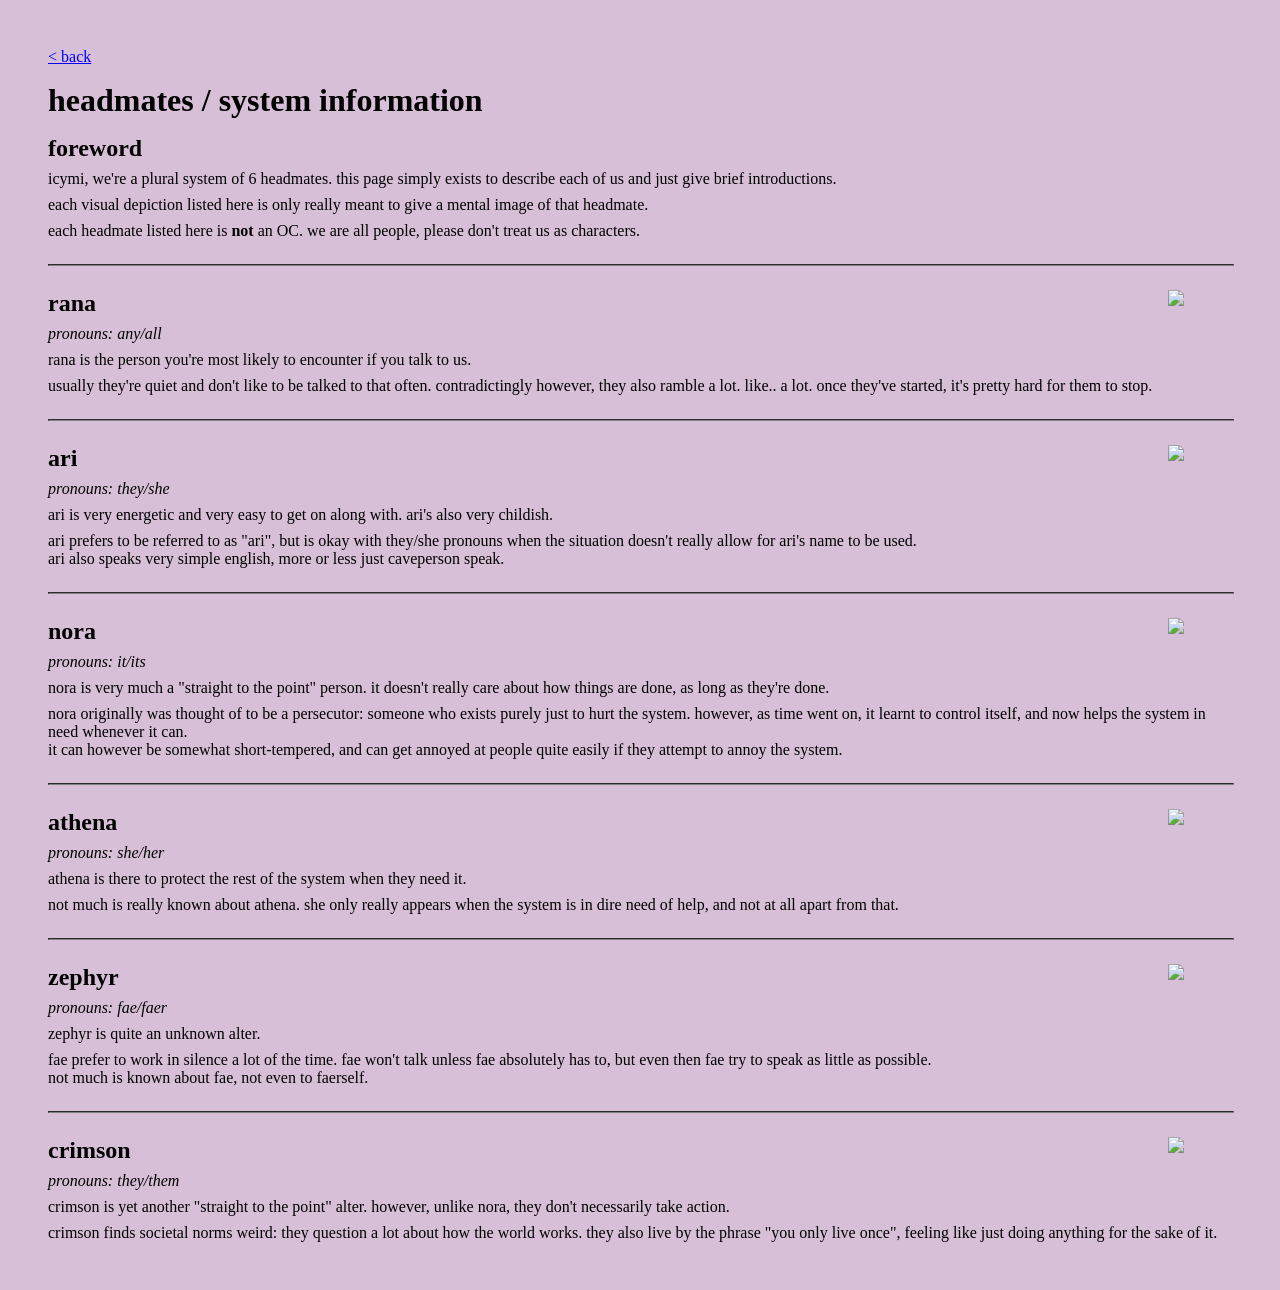
==== alters.html @ 37e74d07 "initial commit!" ====
<!DOCTYPE html>
<html>

<head>
    <title>dainfloop - alters</title>
    <link href="./style.css" rel="stylesheet" type="text/css" />
</head>

<body>
    <a href=".">&lt; back</a>
    <div class="left-right" id="hi">
        <h1>headmates / system information</h1>
    </div>
    <div>
        <h2>foreword</h2>
        <p>
            icymi, we're a plural system of 6 headmates. this page simply exists to describe each of us and just give
            brief introductions.
        </p>
        <p>
            each visual depiction listed here is only really meant to give a mental image of that headmate.
        </p>
        <p>
            each headmate listed here is <strong>not</strong> an OC. we are all people, please don't treat us as
            characters.
        </p>
    </div>
    <hr>
    <div>
        <div class="left-right">
            <h2>rana</h2>
            <img src="https://rana.transfemme.dev/static/pfps/maidrana.png" />
        </div>
        <i>pronouns: any/all</i>
        <p>rana is the person you're most likely to encounter if you talk to us.</p>
        <p>
            usually they're quiet and don't like to be talked to that often. contradictingly however, they also ramble a
            lot. like.. a lot. once they've started, it's pretty hard for them to stop.
        </p>
    </div>
    <hr>
    <div>
        <div class="left-right">
            <h2>ari</h2>
            <img src="https://rana.transfemme.dev/static/pfps/ari.png" />
        </div>
        <i>pronouns: they/she</i>
        <p>ari is very energetic and very easy to get on along with. ari's also very childish.</p>
        <p>
            ari prefers to be referred to as "ari", but is okay with they/she pronouns when the situation doesn't really
            allow for ari's name to be used.
            <br>ari also speaks very simple english, more or less just caveperson speak.
        </p>
    </div>
    <hr>
    <div>
        <div class="left-right">
            <h2>nora</h2>
            <img src="https://rana.transfemme.dev/static/pfps/nora.png" />
        </div>
        <i>pronouns: it/its</i>
        <p>nora is very much a "straight to the point" person. it doesn't really care about how things are done, as long
            as they're done.</p>
        <p>
            nora originally was thought of to be a persecutor: someone who exists purely just to hurt the system.
            however, as time went on, it learnt to control itself, and now helps the system in need whenever it can.
            <br>it can however be somewhat short-tempered, and can get annoyed at people quite easily if they attempt to
            annoy the system.
        </p>
    </div>
    <hr>
    <div>
        <div class="left-right">
            <h2>athena</h2>
            <img src="https://rana.transfemme.dev/static/pfps/athena.png" />
        </div>
        <i>pronouns: she/her</i>
        <p>athena is there to protect the rest of the system when they need it.</p>
        <p>
            not much is really known about athena. she only really appears when the system is in dire need of help, and
            not at all apart from that.
        </p>
    </div>
    <hr>
    <div>
        <div class="left-right">
            <h2>zephyr</h2>
            <img src="https://rana.transfemme.dev/static/pfps/zephyr.png" />
        </div>
        <i>pronouns: fae/faer</i>
        <p>zephyr is quite an unknown alter.</p>
        <p>
            fae prefer to work in silence a lot of the time. fae won't talk unless fae absolutely has to, but even then
            fae try to speak as little as possible.<br>not much is known about fae, not even to faerself.
        </p>
    </div>
    <hr>
    <div>
        <div class="left-right">
            <h2>crimson</h2>
            <img src="https://rana.transfemme.dev/static/pfps/crimson.png" />
        </div>
        <i>pronouns: they/them</i>
        <p>crimson is yet another "straight to the point" alter. however, unlike nora, they don't necessarily take
            action.</p>
        <p>
            crimson finds societal norms weird: they question a lot about how the world works. they also live by the
            phrase "you only live once", feeling like just doing anything for the sake of it.
        </p>
    </div>
</body>

</html>
---- style.css ----
@import url(https://cdn.jsdelivr.net/npm/hack-font@3/build/web/hack.css);

html {
    background-color: rgb(216, 191, 216);
    font-family: serif;
}

body {
    display: flex;
    flex-direction: column;
    margin: auto;
    padding: 48px;
    gap: 16px;
}

.left-right {
    display: flex;
    justify-content: space-between;
    /* align-items: center; */
}

body * * {
    margin: 0;
}

img {
    width: 64px;
    height: auto;
}

.lastfm-cover {
    width: 96px;
    height: auto;
}

div:not(.left-right) {
    display: flex;
    flex-direction: column;
    gap: 8px;
}

a {
    color: blue
}

hr {
    border-color: gray;
    width: 100%;
}

footer {
    position: fixed;
    bottom: 48px;
}

.break-line {
    white-space: pre-line;
}

.monospace {
    font-family: Hack;
}
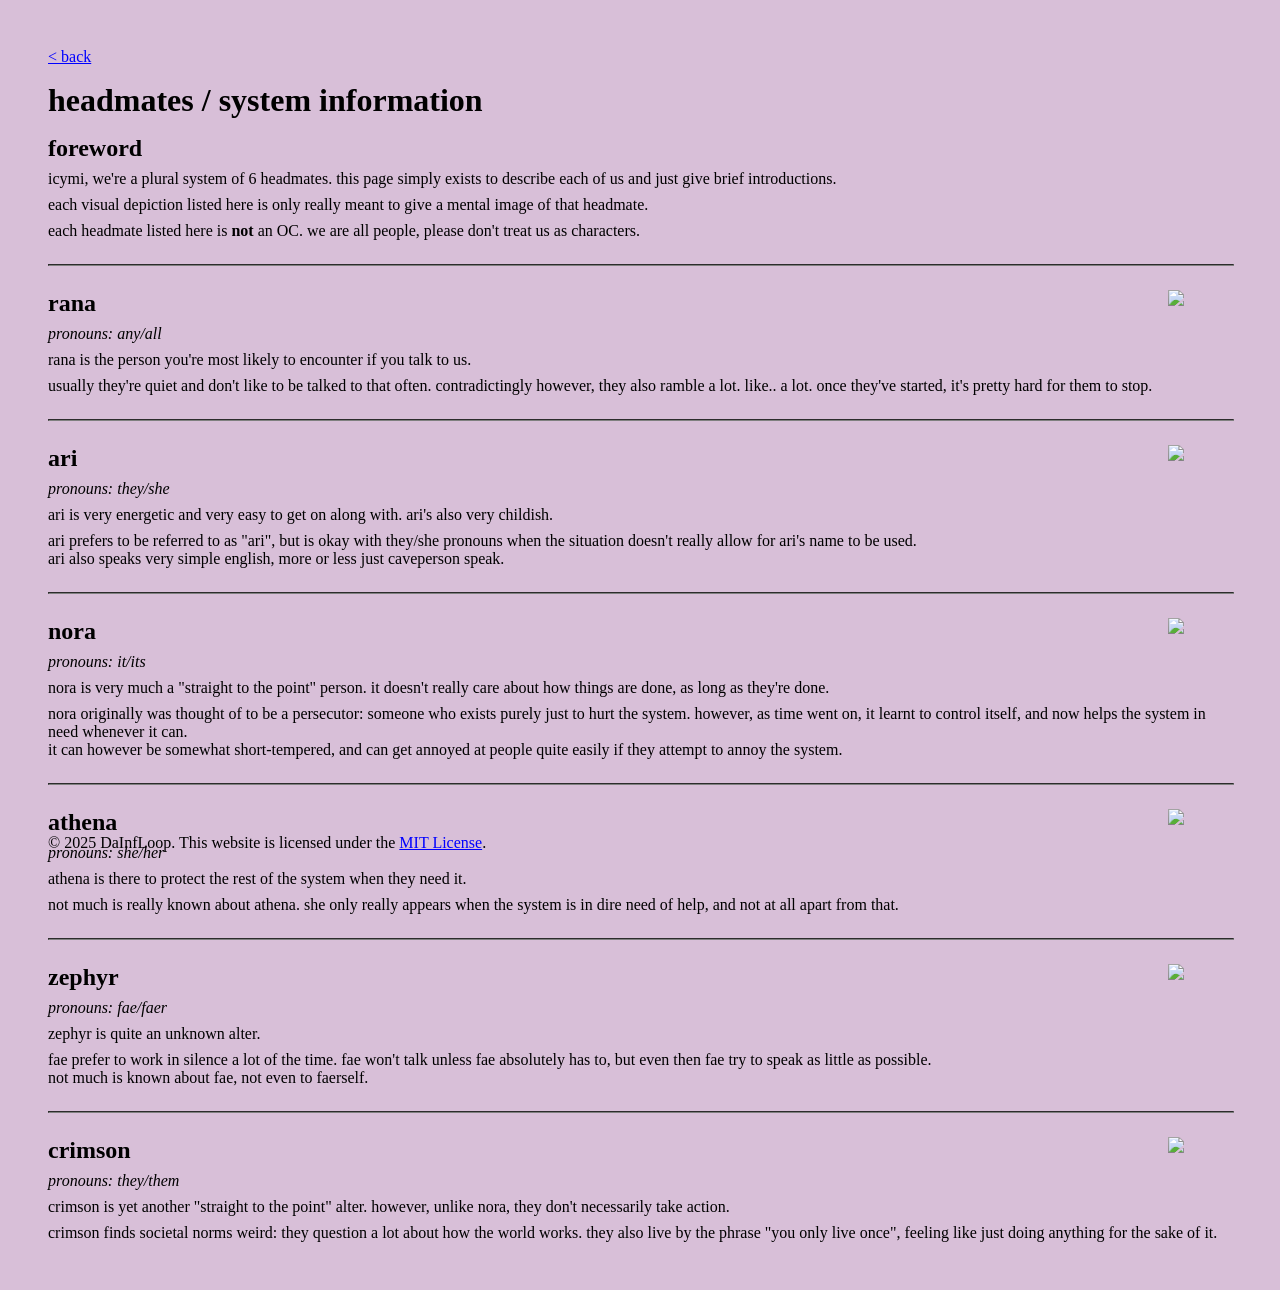
==== commit ef7c1b3e: "forgot to add the footer to the alters page" ====
--- a/alters.html
+++ b/alters.html
@@ -108,6 +108,9 @@
             phrase "you only live once", feeling like just doing anything for the sake of it.
         </p>
     </div>
+    <footer>
+        &copy; 2025 DaInfLoop. This website is licensed under the <a href="license.html">MIT License</a>.
+    </footer>
 </body>
 
 </html>
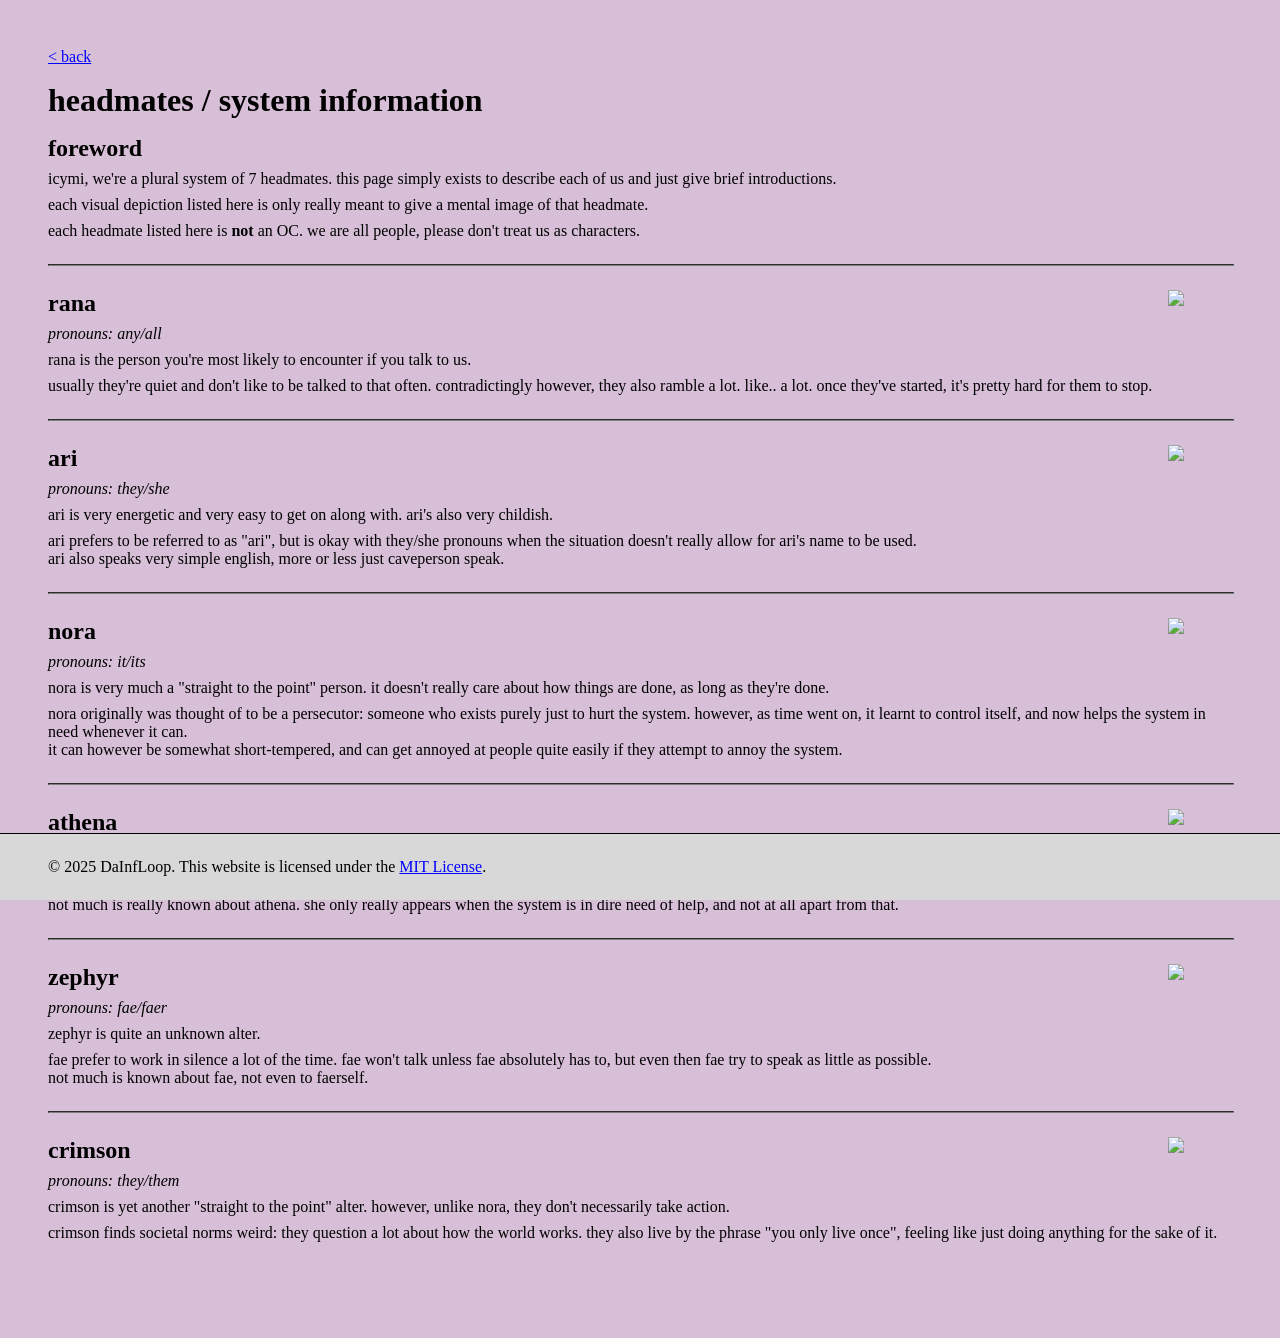
==== commit 58832472: "incorrect number of headmates" ====
--- a/alters.html
+++ b/alters.html
@@ -14,7 +14,7 @@
     <div>
         <h2>foreword</h2>
         <p>
-            icymi, we're a plural system of 6 headmates. this page simply exists to describe each of us and just give
+            icymi, we're a plural system of 7 headmates. this page simply exists to describe each of us and just give
             brief introductions.
         </p>
         <p>
@@ -113,4 +113,4 @@
     </footer>
 </body>
 
-</html>+</html>
--- a/style.css
+++ b/style.css
@@ -11,12 +11,12 @@
     margin: auto;
     padding: 48px;
     gap: 16px;
+    margin-bottom: 48px;
 }
 
 .left-right {
     display: flex;
     justify-content: space-between;
-    /* align-items: center; */
 }
 
 body * * {
@@ -50,7 +50,12 @@
 
 footer {
     position: fixed;
-    bottom: 48px;
+    bottom: 0px;
+    background-color: rgb(216, 216, 216);
+    padding: 24px 48px;
+    width: 100%;
+    border-top: 1px solid black;
+    left: 0px;
 }
 
 .break-line {
@@ -59,4 +64,4 @@
 
 .monospace {
     font-family: Hack;
-}+}
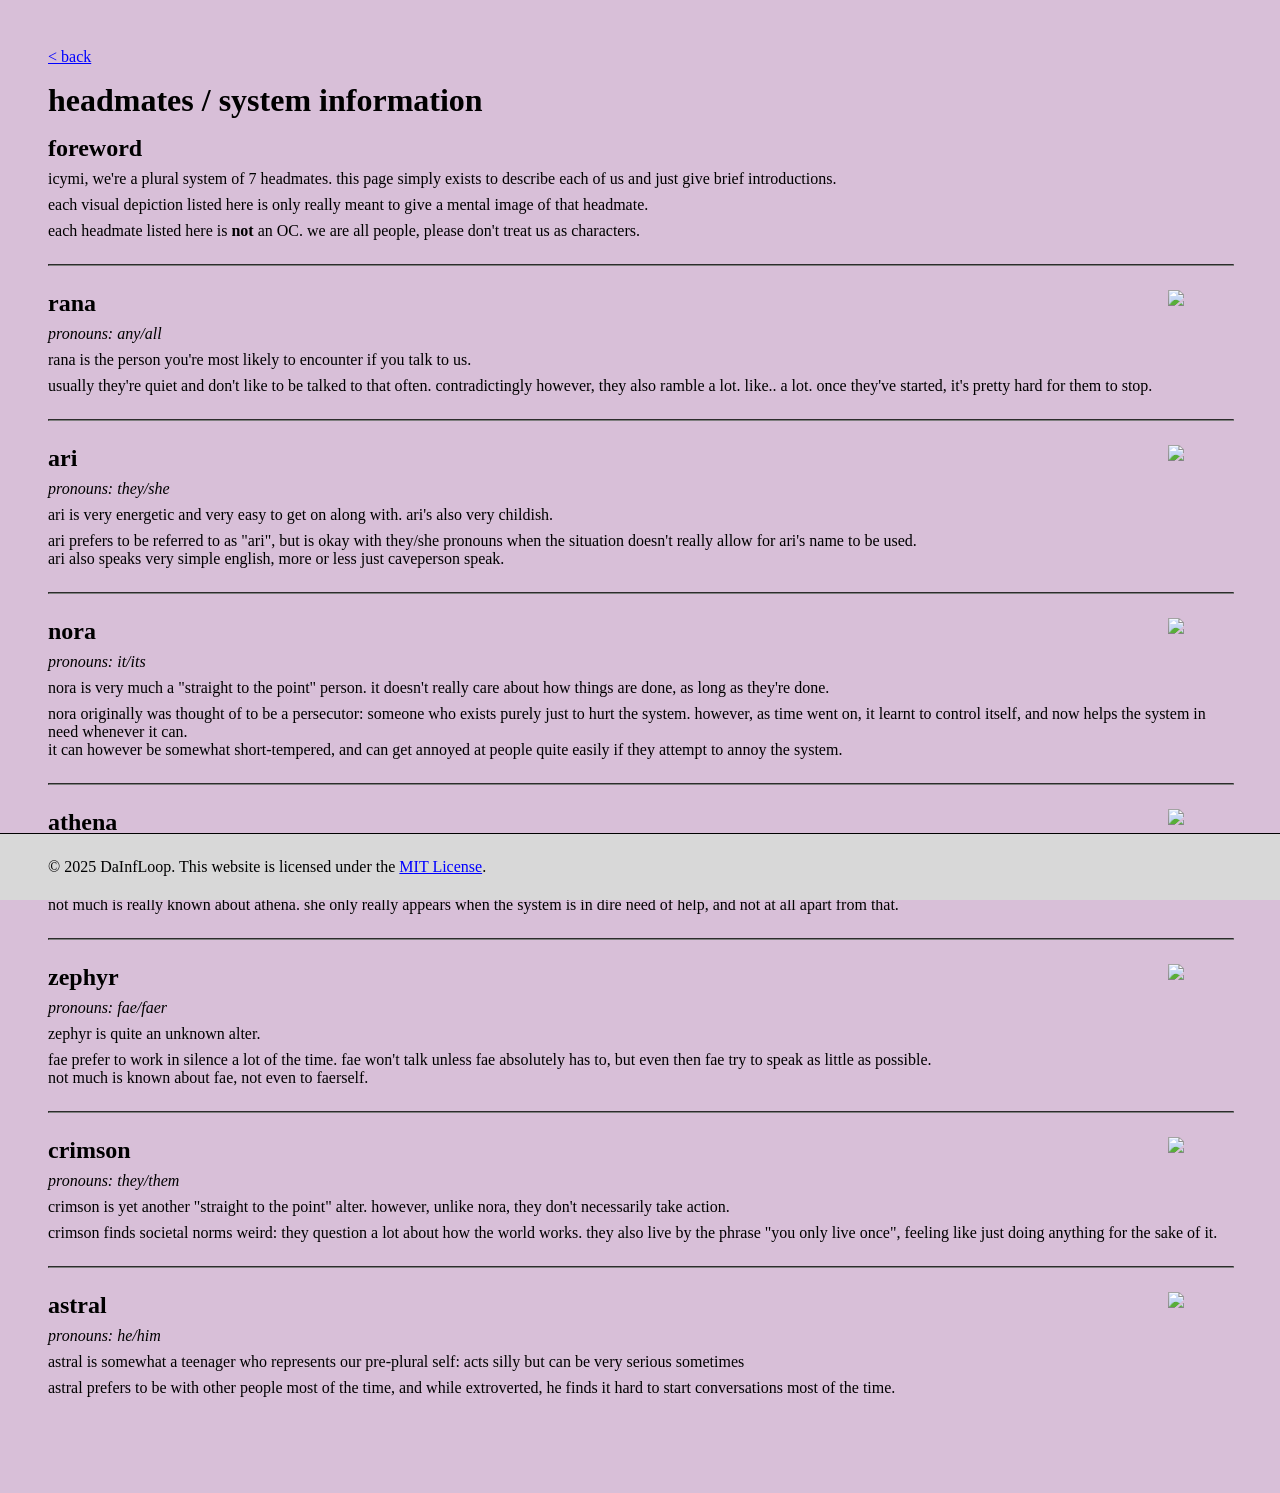
==== commit 4a9e3da9: "add astral to alters page + change base URL for images" ====
--- a/alters.html
+++ b/alters.html
@@ -29,7 +29,7 @@
     <div>
         <div class="left-right">
             <h2>rana</h2>
-            <img src="https://rana.transfemme.dev/static/pfps/maidrana.png" />
+            <img src="https://rana.hackclub.app/static/pfps/maidrana.png" />
         </div>
         <i>pronouns: any/all</i>
         <p>rana is the person you're most likely to encounter if you talk to us.</p>
@@ -42,7 +42,7 @@
     <div>
         <div class="left-right">
             <h2>ari</h2>
-            <img src="https://rana.transfemme.dev/static/pfps/ari.png" />
+            <img src="https://rana.hackclub.app/static/pfps/ari.png" />
         </div>
         <i>pronouns: they/she</i>
         <p>ari is very energetic and very easy to get on along with. ari's also very childish.</p>
@@ -56,7 +56,7 @@
     <div>
         <div class="left-right">
             <h2>nora</h2>
-            <img src="https://rana.transfemme.dev/static/pfps/nora.png" />
+            <img src="https://rana.hackclub.app/static/pfps/nora.png" />
         </div>
         <i>pronouns: it/its</i>
         <p>nora is very much a "straight to the point" person. it doesn't really care about how things are done, as long
@@ -72,7 +72,7 @@
     <div>
         <div class="left-right">
             <h2>athena</h2>
-            <img src="https://rana.transfemme.dev/static/pfps/athena.png" />
+            <img src="https://rana.hackclub.app/static/pfps/athena.png" />
         </div>
         <i>pronouns: she/her</i>
         <p>athena is there to protect the rest of the system when they need it.</p>
@@ -85,7 +85,7 @@
     <div>
         <div class="left-right">
             <h2>zephyr</h2>
-            <img src="https://rana.transfemme.dev/static/pfps/zephyr.png" />
+            <img src="https://rana.hackclub.app/static/pfps/zephyr.png" />
         </div>
         <i>pronouns: fae/faer</i>
         <p>zephyr is quite an unknown alter.</p>
@@ -98,7 +98,7 @@
     <div>
         <div class="left-right">
             <h2>crimson</h2>
-            <img src="https://rana.transfemme.dev/static/pfps/crimson.png" />
+            <img src="https://rana.hackclub.app/static/pfps/crimson.png" />
         </div>
         <i>pronouns: they/them</i>
         <p>crimson is yet another "straight to the point" alter. however, unlike nora, they don't necessarily take
@@ -108,9 +108,23 @@
             phrase "you only live once", feeling like just doing anything for the sake of it.
         </p>
     </div>
+    <hr>
+    <div>
+        <div class="left-right">
+            <h2>astral</h2>
+            <img src="https://rana.hackclub.app/static/pfps/astral.png" />
+        </div>
+        <i>pronouns: he/him</i>
+        <p>astral is somewhat a teenager who represents our pre-plural self: acts silly but can be very serious
+            sometimes</p>
+        <p>
+            astral prefers to be with other people most of the time, and while extroverted, he finds it hard to start
+            conversations most of the time.
+        </p>
+    </div>
     <footer>
         &copy; 2025 DaInfLoop. This website is licensed under the <a href="license.html">MIT License</a>.
     </footer>
 </body>
 
-</html>
+</html>
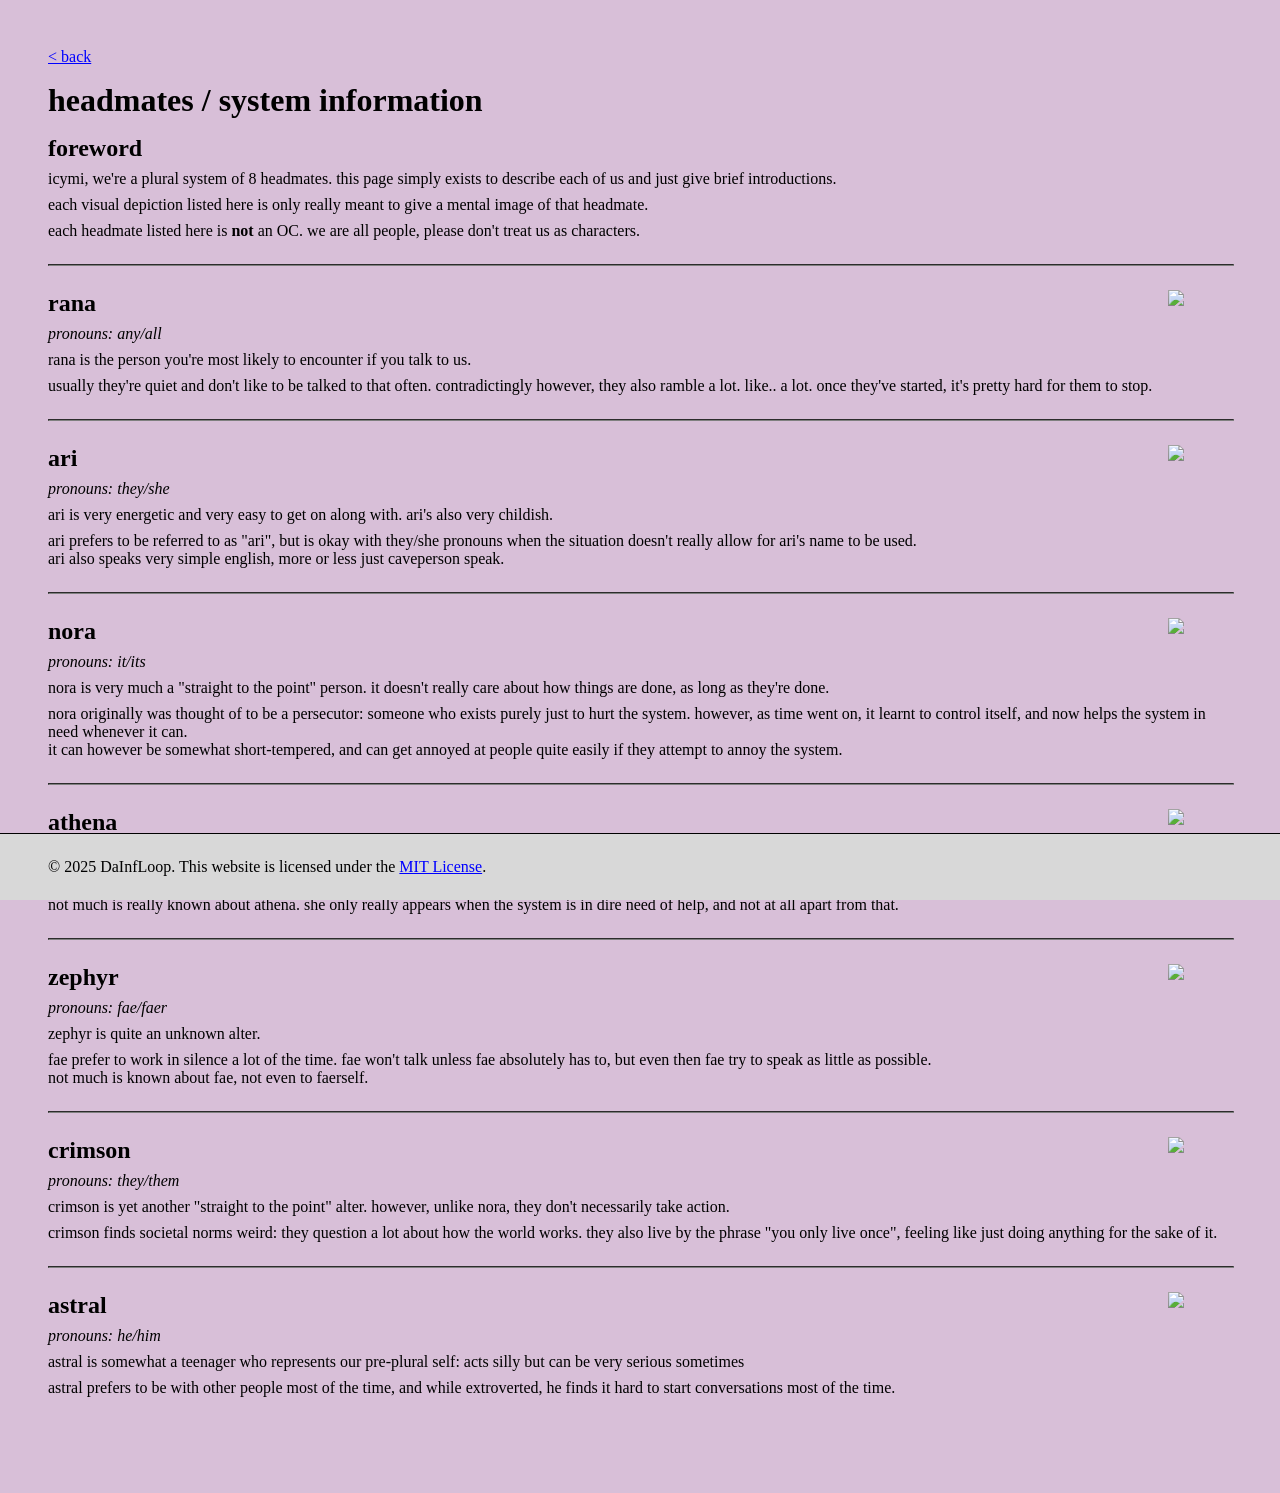
==== commit c754f1f7: "forgot to increase the number" ====
--- a/alters.html
+++ b/alters.html
@@ -14,7 +14,7 @@
     <div>
         <h2>foreword</h2>
         <p>
-            icymi, we're a plural system of 7 headmates. this page simply exists to describe each of us and just give
+            icymi, we're a plural system of 8 headmates. this page simply exists to describe each of us and just give
             brief introductions.
         </p>
         <p>
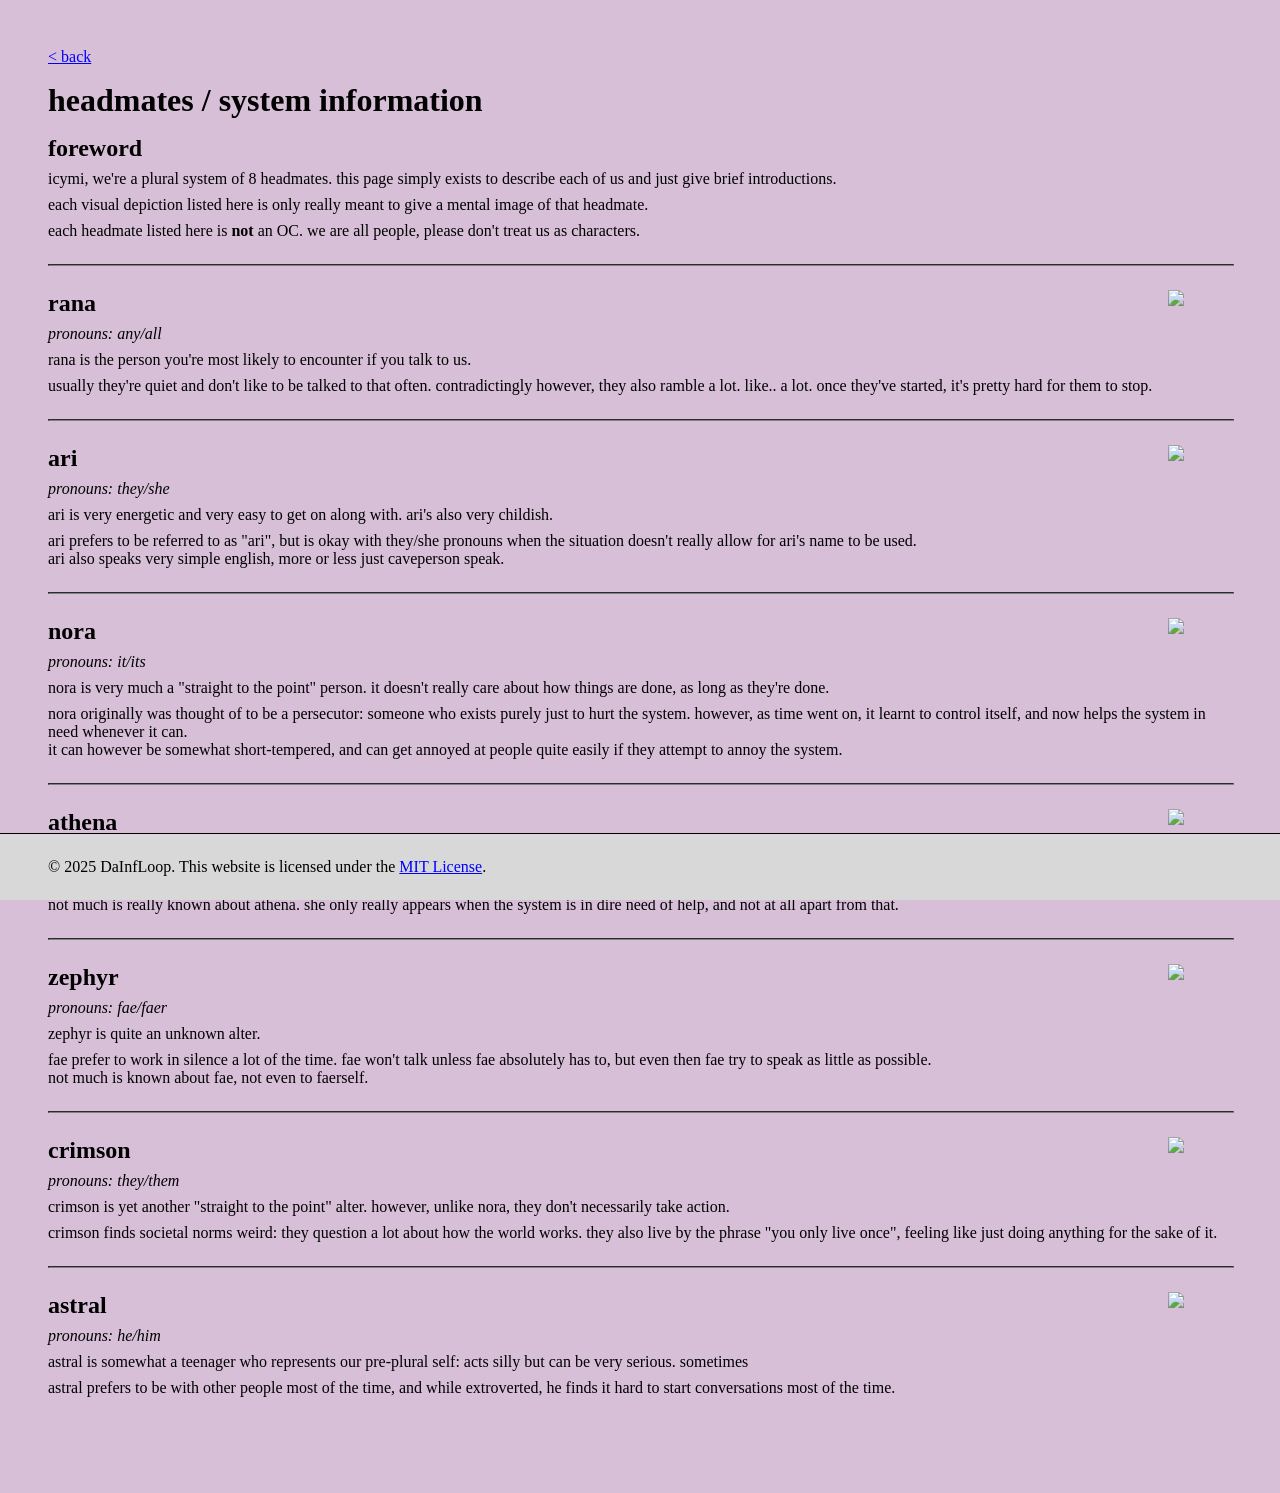
==== commit f3516b1c: "punctuation :nooooooooooooooo:" ====
--- a/alters.html
+++ b/alters.html
@@ -115,7 +115,7 @@
             <img src="https://rana.hackclub.app/static/pfps/astral.png" />
         </div>
         <i>pronouns: he/him</i>
-        <p>astral is somewhat a teenager who represents our pre-plural self: acts silly but can be very serious
+        <p>astral is somewhat a teenager who represents our pre-plural self: acts silly but can be very serious.
             sometimes</p>
         <p>
             astral prefers to be with other people most of the time, and while extroverted, he finds it hard to start
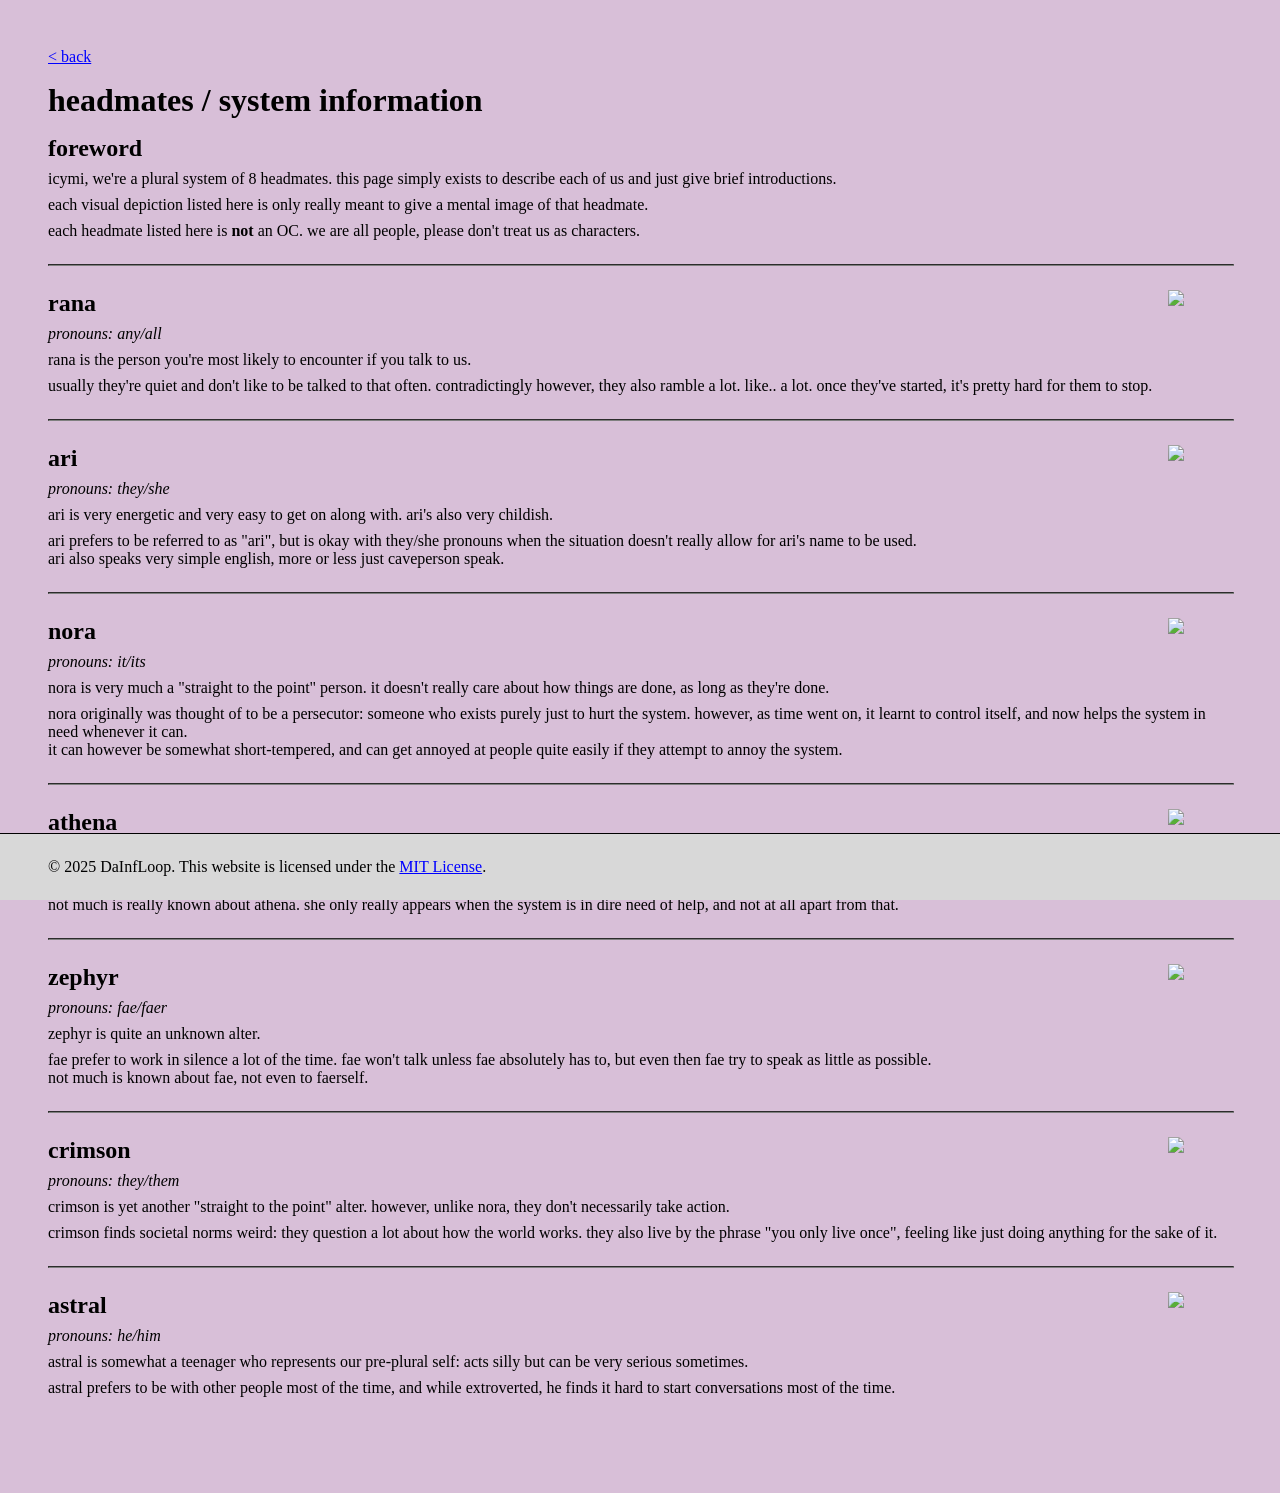
==== commit 0c0da1ee: "and of course i put it in the wrong place serves me for rushing things" ====
--- a/alters.html
+++ b/alters.html
@@ -115,8 +115,8 @@
             <img src="https://rana.hackclub.app/static/pfps/astral.png" />
         </div>
         <i>pronouns: he/him</i>
-        <p>astral is somewhat a teenager who represents our pre-plural self: acts silly but can be very serious.
-            sometimes</p>
+        <p>astral is somewhat a teenager who represents our pre-plural self: acts silly but can be very serious
+            sometimes.</p>
         <p>
             astral prefers to be with other people most of the time, and while extroverted, he finds it hard to start
             conversations most of the time.
